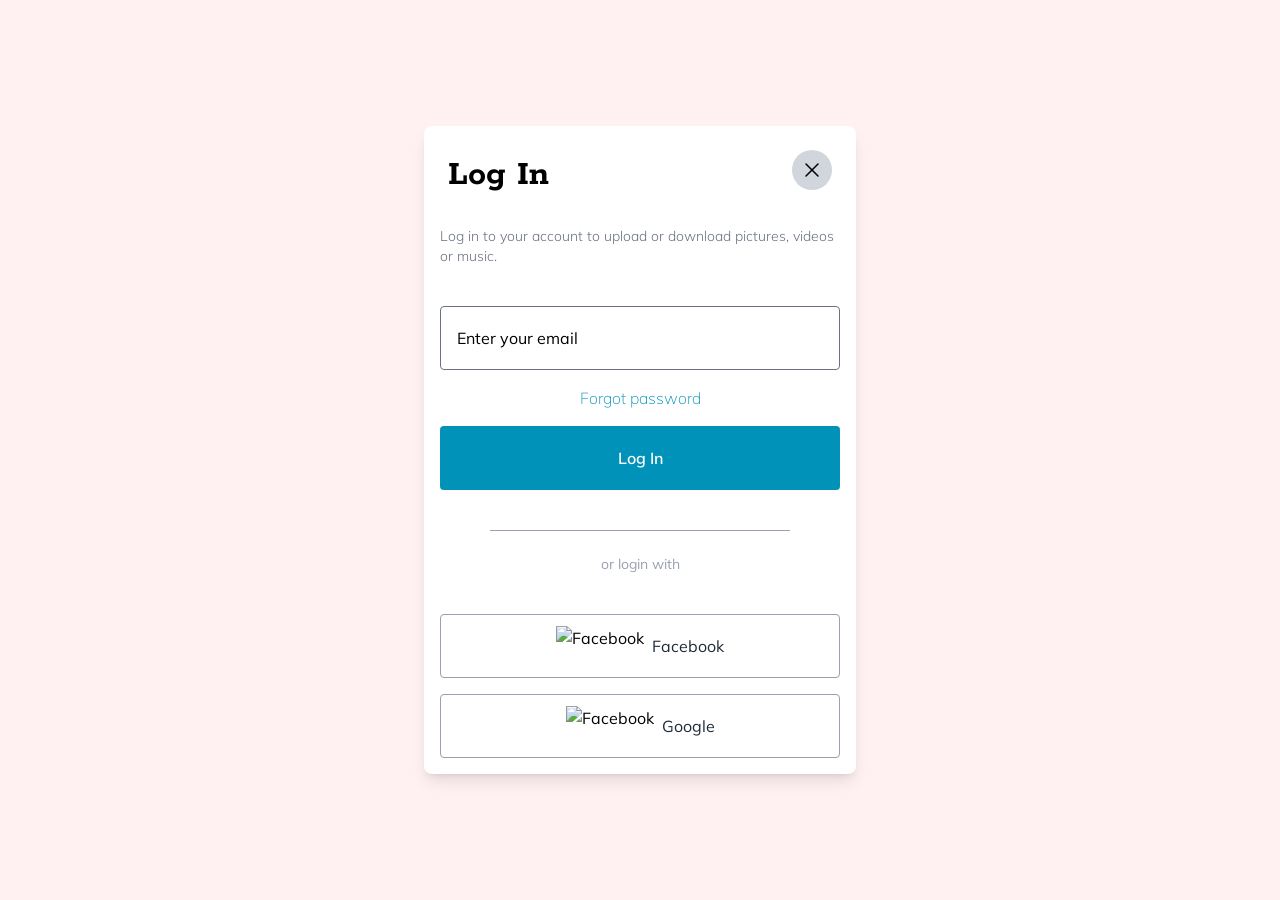
==== mini-projects/login-modal/index.html @ d408611f "Refactor code structure for improved readability and maintainability" ====
<!doctype html>
<html lang="en">
  <head>
    <meta charset="UTF-8" />
    <meta http-equiv="X-UA-Compatible" content="IE=edge" />
    <meta name="viewport" content="width=device-width, initial-scale=1.0" />
    <link rel="stylesheet" href="../../static/css/tailwind.out.css" />
    <link
      rel="stylesheet"
      href="https://fonts.googleapis.com/css2?family=Mulish:wght@300;400;500;600;700&family=Rokkitt:wght@600;700&display=swap"
    />
    <title>Login Modal</title>
  </head>

  <body>
    <!-- Background -->
    <div class="flex justify-center items-center bg-rose-50 min-h-screen">
      <!-- Modal -->
      <div
        class="flex flex-col items-center gap-4 bg-white shadow-lg p-4 rounded-lg min-w-52 max-w-108 text-center"
      >
        <!-- Group: Login/close modal -->
        <div class="flex justify-between items-center gap-4 p-2 w-full">
          <h1 class="font-mono font-bold text-4xl">Log In</h1>
          <div
            class="group bg-gray-300 hover:bg-gray-600 mb-3 p-2 rounded-full transition hover:-translate-y-1 duration-150"
          >
            <svg
              xmlns="http://www.w3.org/2000/svg"
              class="w-6 h-6 text-black group-hover:text-gray-100"
              viewBox="0 0 24 24"
              stroke-width="1.5"
              stroke="currentColor"
              fill="none"
              stroke-linecap="round"
              stroke-linejoin="round"
            >
              <path stroke="none" d="M0 0h24v24H0z" fill="none"></path>
              <line x1="18" y1="6" x2="6" y2="18"></line>
              <line x1="6" y1="6" x2="18" y2="18"></line>
            </svg>
          </div>
        </div>

        <!-- Description block -->
        <p class="mb-6 font-light text-gray-500 text-sm text-left">
          Log in to your account to upload or download pictures, videos or music.
        </p>

        <!-- Email field -->
        <input
          type="email"
          placeholder="Enter your email"
          class="p-4 border border-gray-500 rounded-sm focus:outline-rose-200 w-full h-16"
        />

        <!-- Forgot password -->
        <h2 class="font-thin text-cyan-600">Forgot password</h2>

        <!-- Submit login button -->
        <button
          class="bg-cyan-600 hover:bg-cyan-700 mb-6 rounded-sm w-full h-16 font-semibold text-white transition hover:-translate-y-1 duration-150"
        >
          Log In
        </button>

        <!-- Divider -->
        <div class="border-gray-400 border-t w-3/4 h-2"></div>

        <!-- ALt log message -->
        <h3 class="mb-6 text-gray-400 text-sm">or login with</h3>

        <!-- Alt log buttons -->
        <button
          class="flex justify-center items-center gap-2 hover:shadow-lg p-2 border border-gray-400 rounded-sm w-full h-16 transition hover:-translate-y-1 duration-150"
        >
          <img src="./images/facebook.png" alt="Facebook" class="h-10" /><span
            class="text-gray-800 text-thin"
            >Facebook</span
          >
        </button>
        <button
          class="flex justify-center items-center gap-2 hover:shadow-lg p-2 border border-gray-400 rounded-sm w-full h-16 transition hover:-translate-y-1 duration-150"
        >
          <img src="./images/google.png" alt="Facebook" class="h-10" /><span
            class="text-gray-800 text-thin"
            >Google</span
          >
        </button>
      </div>
    </div>
  </body>
</html>
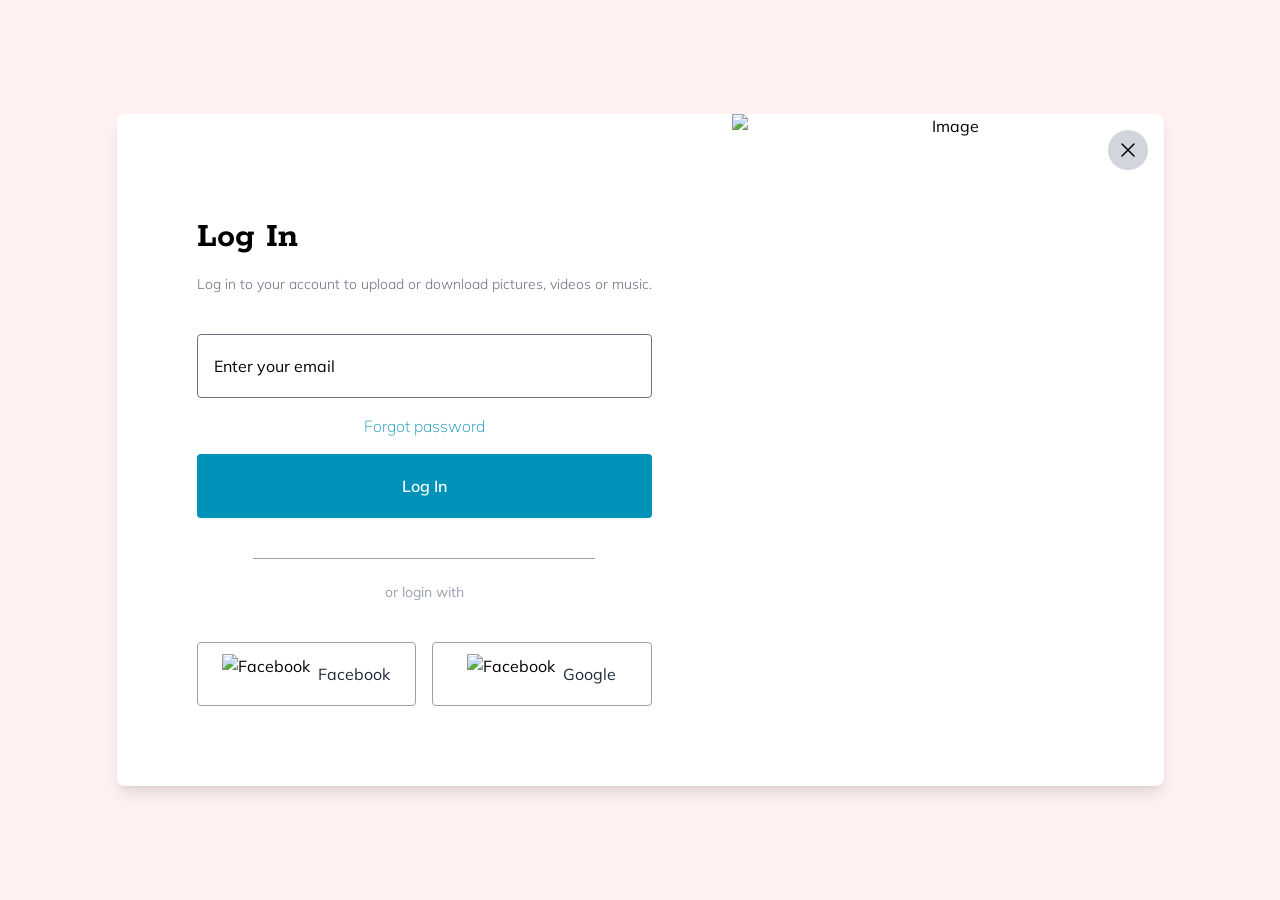
==== commit 7b1bf2a3: "Refactor login modal HTML structure and styles for improved layout and responsiveness; enhance utili" ====
--- a/mini-projects/login-modal/index.html
+++ b/mini-projects/login-modal/index.html
@@ -7,86 +7,86 @@
     <link rel="stylesheet" href="../../static/css/tailwind.out.css" />
     <link
       rel="stylesheet"
-      href="https://fonts.googleapis.com/css2?family=Mulish:wght@300;400;500;600;700&family=Rokkitt:wght@600;700&display=swap"
-    />
+      href="https://fonts.googleapis.com/css2?family=Mulish:wght@300;400;500;600;700&family=Rokkitt:wght@600;700&display=swap" />
     <title>Login Modal</title>
   </head>
 
   <body>
     <!-- Background -->
-    <div class="flex justify-center items-center bg-rose-50 min-h-screen">
-      <!-- Modal -->
+    <div class="flex justify-center items-center bg-rose-50 p-8 min-h-screen">
+      <!-- Modal block -->
       <div
-        class="flex flex-col items-center gap-4 bg-white shadow-lg p-4 rounded-lg min-w-52 max-w-108 text-center"
-      >
-        <!-- Group: Login/close modal -->
-        <div class="flex justify-between items-center gap-4 p-2 w-full">
-          <h1 class="font-mono font-bold text-4xl">Log In</h1>
+        class="relative flex justify-center bg-white shadow-lg rounded-lg min-w-52 max-w-108 md:max-w-full md:max-h-169.5 overflow-hidden text-center">
+        <!-- Modal content -->
+        <div class="flex flex-col items-center gap-4 p-6 md:p-20">
+          <!-- Login field -->
+          <h1 class="mt-6 w-full font-mono font-bold text-4xl text-left">
+            Log In
+          </h1>
+          <!-- Description block -->
+          <p class="mb-6 font-light text-gray-500 text-sm text-left">
+            Log in to your account to upload or download pictures, videos or
+            music.
+          </p>
+          <!-- Email field -->
+          <input
+            type="email"
+            placeholder="Enter your email"
+            class="p-4 border border-gray-500 rounded-sm focus:outline-rose-200 w-full h-16" />
+          <!-- Forgot password -->
+          <h2 class="font-thin text-cyan-600">Forgot password</h2>
+          <!-- Submit login button -->
+          <button
+            class="bg-cyan-600 hover:bg-cyan-700 mb-6 rounded-sm w-full h-16 font-semibold text-white transition hover:-translate-y-1 duration-150">
+            Log In
+          </button>
+          <!-- Divider -->
+          <div class="border-gray-400 border-t w-3/4 h-2"></div>
+          <!-- ALt log message -->
+          <h3 class="mb-6 text-gray-400 text-sm">or login with</h3>
+          <!-- Alt log buttons -->
           <div
-            class="group bg-gray-300 hover:bg-gray-600 mb-3 p-2 rounded-full transition hover:-translate-y-1 duration-150"
-          >
-            <svg
-              xmlns="http://www.w3.org/2000/svg"
-              class="w-6 h-6 text-black group-hover:text-gray-100"
-              viewBox="0 0 24 24"
-              stroke-width="1.5"
-              stroke="currentColor"
-              fill="none"
-              stroke-linecap="round"
-              stroke-linejoin="round"
-            >
-              <path stroke="none" d="M0 0h24v24H0z" fill="none"></path>
-              <line x1="18" y1="6" x2="6" y2="18"></line>
-              <line x1="6" y1="6" x2="18" y2="18"></line>
-            </svg>
+            class="flex md:flex-row flex-col justify-center items-center gap-4 w-full min-w-fit">
+            <button
+              class="flex justify-center items-center gap-2 hover:shadow-lg p-2 border border-gray-400 rounded-sm w-full min-w-fit h-16 transition hover:-translate-y-1 duration-150">
+              <img
+                src="./images/facebook.png"
+                alt="Facebook"
+                class="h-10" /><span class="text-gray-800 text-thin"
+                >Facebook</span
+              >
+            </button>
+            <button
+              class="flex justify-center items-center gap-2 hover:shadow-lg p-2 border border-gray-400 rounded-sm w-full min-w-fit h-16 transition hover:-translate-y-1 duration-150">
+              <img src="./images/google.png" alt="Facebook" class="h-10" /><span
+                class="text-gray-800 text-thin"
+                >Google</span
+              >
+            </button>
           </div>
         </div>
-
-        <!-- Description block -->
-        <p class="mb-6 font-light text-gray-500 text-sm text-left">
-          Log in to your account to upload or download pictures, videos or music.
-        </p>
-
-        <!-- Email field -->
-        <input
-          type="email"
-          placeholder="Enter your email"
-          class="p-4 border border-gray-500 rounded-sm focus:outline-rose-200 w-full h-16"
-        />
-
-        <!-- Forgot password -->
-        <h2 class="font-thin text-cyan-600">Forgot password</h2>
-
-        <!-- Submit login button -->
-        <button
-          class="bg-cyan-600 hover:bg-cyan-700 mb-6 rounded-sm w-full h-16 font-semibold text-white transition hover:-translate-y-1 duration-150"
-        >
-          Log In
-        </button>
-
-        <!-- Divider -->
-        <div class="border-gray-400 border-t w-3/4 h-2"></div>
-
-        <!-- ALt log message -->
-        <h3 class="mb-6 text-gray-400 text-sm">or login with</h3>
-
-        <!-- Alt log buttons -->
-        <button
-          class="flex justify-center items-center gap-2 hover:shadow-lg p-2 border border-gray-400 rounded-sm w-full h-16 transition hover:-translate-y-1 duration-150"
-        >
-          <img src="./images/facebook.png" alt="Facebook" class="h-10" /><span
-            class="text-gray-800 text-thin"
-            >Facebook</span
-          >
-        </button>
-        <button
-          class="flex justify-center items-center gap-2 hover:shadow-lg p-2 border border-gray-400 rounded-sm w-full h-16 transition hover:-translate-y-1 duration-150"
-        >
-          <img src="./images/google.png" alt="Facebook" class="h-10" /><span
-            class="text-gray-800 text-thin"
-            >Google</span
-          >
-        </button>
+        <!-- Side image -->
+        <img
+          src="./images/image.jpg"
+          alt="Image"
+          class="hidden md:block w-108" />
+        <!-- Closing tag -->
+        <div
+          class="group top-4 right-4 absolute bg-gray-300 hover:bg-gray-600 p-2 rounded-full transition hover:-translate-y-1 duration-150">
+          <svg
+            xmlns="http://www.w3.org/2000/svg"
+            class="w-6 h-6 text-black group-hover:text-gray-100"
+            viewBox="0 0 24 24"
+            stroke-width="1.5"
+            stroke="currentColor"
+            fill="none"
+            stroke-linecap="round"
+            stroke-linejoin="round">
+            <path stroke="none" d="M0 0h24v24H0z" fill="none"></path>
+            <line x1="18" y1="6" x2="6" y2="18"></line>
+            <line x1="6" y1="6" x2="18" y2="18"></line>
+          </svg>
+        </div>
       </div>
     </div>
   </body>
